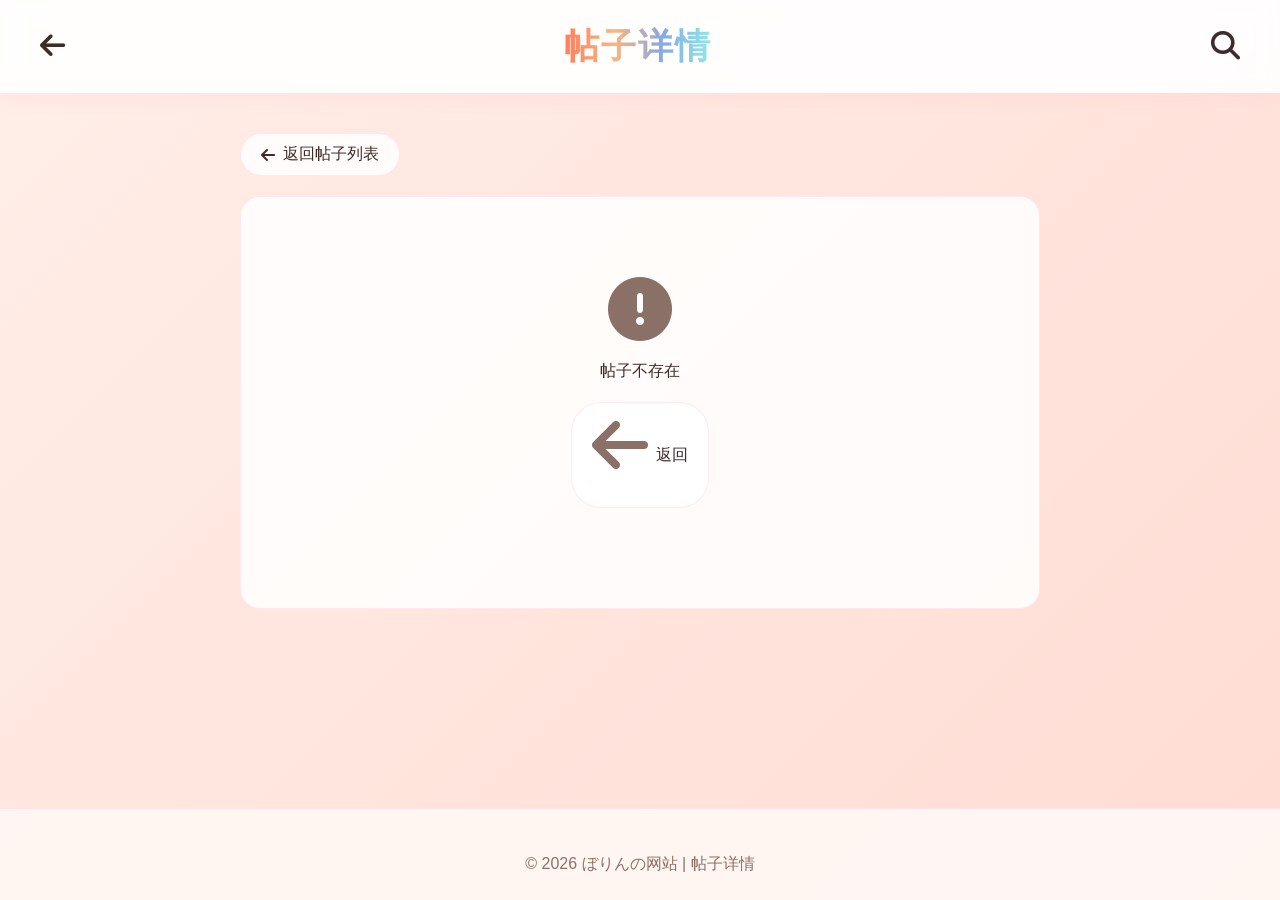
==== p/index.html @ 6db7c01c "feat: 为所有页面添加动画效果 - 创建公共animations.css动画库 - 添加页面加载动画 (pageLoad) - 添加卡片入场动画 (cardEnter, fadeInUp) - 添" ====
<!DOCTYPE html>
<html lang="zh-CN">
<head>
    <script>
    (function() {
        var theme = "dark";
        var c = document.cookie.split("; ");
        for (var i = 0; i < c.length; i++) {
            if (c[i].indexOf("theme=") === 0) {
                theme = decodeURIComponent(c[i].substring(6));
                break;
            }
        }
        if (c.every(function(x) { return x.indexOf("theme=") !== 0; })) {
            var now = new Date();
            var utc = now.getTime() + (now.getTimezoneOffset() * 60000);
            var bj = new Date(utc + 28800000);
            var hour = bj.getHours();
            theme = (hour >= 6 && hour < 18) ? "light" : "dark";
        }
        document.documentElement.setAttribute("data-theme", theme);
    })();
    </script>
    <meta charset="UTF-8">
    <meta name="viewport" content="width=device-width, initial-scale=1.0">
    <title>帖子详情 - ぼりんの网站</title>
    <link rel="stylesheet" href="https://cdnjs.cloudflare.com/ajax/libs/font-awesome/6.4.0/css/all.min.css">
    <link rel="stylesheet" href="../animations.css">
    <script src="../protect.js"></script>
    <style>
        :root { --bg-card: rgba(255, 255, 255, 0.85); --text-primary: #3d2c29; --text-secondary: #8b7068; --accent: #fb7299; --border: rgba(251, 114, 153, 0.15); --shadow: rgba(251, 114, 153, 0.08); --gradient-1: #fff0eb; --gradient-2: #ffe4dc; --gradient-3: #ffd6cc; --gradient-4: #ffeee8; --header-bg: rgba(255, 255, 255, 0.92); --footer-bg: rgba(255, 248, 245, 0.92); --time-bg: rgba(255, 230, 220, 0.7); --input-bg: rgba(230, 230, 240, 0.6); }
        [data-theme="dark"] { --bg-card: rgba(20, 25, 50, 0.6); --text-primary: #f0f0f0; --text-secondary: #a0a0c0; --gradient-1: #1a1a2e; --gradient-2: #16213e; --gradient-3: #0f3460; --gradient-4: #1a1a2e; --header-bg: rgba(10, 10, 20, 0.7); --footer-bg: rgba(10, 10, 20, 0.85); --time-bg: rgba(30, 40, 70, 0.5); --input-bg: rgba(30, 40, 70, 0.5); }
        * { margin: 0; padding: 0; box-sizing: border-box; font-family: 'Segoe UI', Tahoma, Geneva, Verdana, sans-serif; }
        body { min-height: 100vh; background: linear-gradient(-45deg, var(--gradient-1), var(--gradient-2), var(--gradient-3), var(--gradient-4)); background-size: 400% 400%; animation: gradientBG 15s ease infinite; color: var(--text-primary); display: flex; flex-direction: column; }
        @keyframes gradientBG { 0% { background-position: 0% 50%; } 50% { background-position: 100% 50%; } 100% { background-position: 0% 50%; } }
        header { display: flex; justify-content: space-between; align-items: center; padding: 20px 30px; background: var(--header-bg); backdrop-filter: blur(10px); box-shadow: 0 4px 20px var(--shadow); position: sticky; top: 0; z-index: 100; }
        .menu-btn, .search-btn { background: none; border: none; color: var(--text-primary); font-size: 1.8rem; cursor: pointer; padding: 10px; border-radius: 50%; }
        .title { font-size: 2.2rem; font-weight: 700; letter-spacing: 2px; background: linear-gradient(to right, #ff7e5f, #feb47b, #86a8e7, #91eae4); -webkit-background-clip: text; -webkit-text-fill-color: transparent; }
        main { flex: 1; padding: 40px 20px; display: flex; flex-direction: column; align-items: center; }
        .container { max-width: 800px; width: 100%; }
        .back-btn { display: inline-flex; align-items: center; background: var(--bg-card); color: var(--text-primary); padding: 10px 20px; border-radius: 30px; text-decoration: none; border: 1px solid var(--border); margin-bottom: 20px; }
        .back-btn i { margin-right: 8px; }
        .post-card { background: var(--bg-card); border-radius: 20px; padding: 30px; border: 1px solid var(--border); margin-bottom: 20px; }
        .post-header { margin-bottom: 25px; border-bottom: 1px solid var(--border); padding-bottom: 20px; }
        .post-title { font-size: 2rem; margin-bottom: 15px; }
        .post-meta { display: flex; flex-wrap: wrap; gap: 15px; color: var(--text-secondary); font-size: 0.9rem; }
        .post-tags { display: flex; gap: 8px; }
        .post-tag { color: #fb7299; }
        .post-body { line-height: 1.8; font-size: 1.1rem; white-space: pre-wrap; }
        .post-images { display: flex; flex-wrap: wrap; gap: 15px; margin-top: 25px; }
        .post-images img { max-width: 100%; border-radius: 15px; cursor: pointer; }
        .comments-section { background: var(--bg-card); border-radius: 20px; padding: 30px; border: 1px solid var(--border); }
        .comments-title { font-size: 1.5rem; color: #feb47b; margin-bottom: 20px; }
        .comment-form { margin-bottom: 25px; padding-bottom: 25px; border-bottom: 1px solid var(--border); }
        .form-input { width: 100%; padding: 12px 15px; background: var(--input-bg); border: 2px solid var(--border); border-radius: 10px; color: var(--text-primary); font-size: 1rem; margin-bottom: 15px; }
        .form-input:focus { outline: none; border-color: #fb7299; }
        .form-textarea { min-height: 100px; resize: vertical; }
        .submit-btn { padding: 12px 30px; background: linear-gradient(135deg, #fb7299, #ff7e5f); color: white; border: none; border-radius: 10px; font-size: 1rem; cursor: pointer; }
        .comments-list { display: flex; flex-direction: column; gap: 15px; }
        .comment-item { background: var(--input-bg); border-radius: 15px; padding: 20px; }
        .comment-header { display: flex; justify-content: space-between; margin-bottom: 10px; }
        .comment-author { font-weight: 600; color: #86a8e7; }
        .comment-date { font-size: 0.85rem; color: var(--text-secondary); }
        .comment-content { line-height: 1.6; }
        .no-comments { text-align: center; color: var(--text-secondary); padding: 30px; }
        .not-found { text-align: center; padding: 50px; }
        .not-found i { font-size: 4rem; color: var(--text-secondary); margin-bottom: 20px; }
        .loading { text-align: center; padding: 50px; color: var(--text-secondary); }
        .loading i { font-size: 2rem; animation: spin 1s linear infinite; }
        @keyframes spin { to { transform: rotate(360deg); } }
        .toast { position: fixed; bottom: 30px; left: 50%; transform: translateX(-50%) translateY(100px); background: var(--accent); color: white; padding: 15px 30px; border-radius: 10px; z-index: 4000; transition: transform 0.3s; }
        .toast.show { transform: translateX(-50%) translateY(0); }
        footer { display: flex; flex-direction: column; align-items: center; padding: 25px; background: var(--footer-bg); border-top: 1px solid var(--border); }
        .time-label { color: #86a8e7; margin-right: 10px; }
        .time-value { color: #feb47b; }
        .copyright { margin-top: 20px; color: var(--text-secondary); }
        .time-icon { margin-right: 15px; color: #ff7e5f; animation: pulse 2s infinite; }
        @keyframes pulse { 0%, 100% { transform: scale(1); } 50% { transform: scale(1.1); } }
    </style>
</head>
<body class="page-transition">
    <header>
        <button class="menu-btn" onclick="location.href='../post.html'"><i class="fas fa-arrow-left"></i></button>
        <h1 class="title">帖子详情</h1>
        <button class="search-btn" onclick="location.href='../search.html'"><i class="fas fa-search"></i></button>
    </header>
    
    <main>
        <div class="container">
            <a href="../post.html" class="back-btn"><i class="fas fa-arrow-left"></i> 返回帖子列表</a>
            <div class="loading" id="loading"><i class="fas fa-spinner"></i><p>加载中...</p></div>
            <div class="post-card" id="postCard" style="display:none"></div>
            <div class="comments-section" id="commentsSection" style="display:none">
                <h3 class="comments-title"><i class="fas fa-comments"></i> 评论区</h3>
                <div class="comment-form">
                    <input type="text" class="form-input" id="commentAuthor" placeholder="你的昵称" maxlength="20">
                    <textarea class="form-input form-textarea" id="commentContent" placeholder="写下你的评论..."></textarea>
                    <button class="submit-btn" onclick="submitComment()"><i class="fas fa-paper-plane"></i> 发表评论</button>
                </div>
                <div class="comments-list" id="commentsList"></div>
            </div>
        </div>
    </main>
    
    <div class="toast" id="toast"></div>
    
    <footer>
        <div class="copyright">© 2026 ぼりんの网站 | 帖子详情</div>
    </footer>
    
    <script>
        const _c = {b:"69abb4bbd0ea881f40f802db",k:""};
        const API_URL = "https://api.jsonbin.io/v3/b/" + _c.b;
        
        // 从URL获取帖子ID: /p/?id=123 或 /p/index.html?id=123
        const urlParams = new URLSearchParams(window.location.search);
        const postId = parseInt(urlParams.get('id') || '1');
        
        let currentPost = null, allPosts = [];
        
        function getBeijingHour() { const n = new Date(), u = n.getTime() + n.getTimezoneOffset() * 60000; return new Date(u + 28800000).getHours(); }
        function initTheme() { applyTheme(getCookie('theme') || (getBeijingHour() >= 6 && getBeijingHour() < 18 ? 'light' : 'dark')); }
        function applyTheme(t) { document.documentElement.setAttribute('data-theme', t); }
        function getCookie(n) { const c = document.cookie.split('; ').find(r => r.startsWith(n + '=')); return c ? decodeURIComponent(c.split('=')[1]) : null; }
        function showToast(msg) { const t = document.getElementById('toast'); t.textContent = msg; t.classList.add('show'); setTimeout(() => t.classList.remove('show'), 2000); }
        function getTimeAgo(d) { const diff = Date.now() - new Date(d).getTime(), m = Math.floor(diff/60000), h = Math.floor(diff/3600000), dd = Math.floor(diff/86400000); if(dd>30) return Math.floor(dd/30)+'个月前'; if(dd>0) return dd+'天前'; if(h>0) return h+'小时前'; if(m>0) return m+'分钟前'; return '刚刚'; }
        function formatDate(d) { const n = new Date(d); return n.getFullYear()+'-'+String(n.getMonth()+1).padStart(2,'0')+'-'+String(n.getDate()).padStart(2,'0')+' '+String(n.getHours()).padStart(2,'0')+':'+String(n.getMinutes()).padStart(2,'0'); }
        
        initTheme();
        
        async function loadPost() {
            try {
                const res = await fetch(API_URL + '/latest', { headers: { 'Content-Type': 'application/json' } });
                if (res.ok) {
                    const localPosts = JSON.parse(localStorage.getItem('borin_posts') || '[]');
                    const remotePosts = (await res.json()).record.posts || [];
                    // 合并数据，本地优先
                    const localIds = new Set(localPosts.map(p => p.id));
                    const newFromRemote = remotePosts.filter(p => !localIds.has(p.id));
                    allPosts = [...localPosts, ...newFromRemote];
                    allPosts.sort((a, b) => b.id - a.id);
                }
                else { allPosts = JSON.parse(localStorage.getItem('borin_posts') || '[]'); }
            } catch(e) { allPosts = JSON.parse(localStorage.getItem('borin_posts') || '[]'); }
            
            currentPost = allPosts.find(p => p.id === postId);
            document.getElementById('loading').style.display = 'none';
            
            if (!currentPost) {
                document.getElementById('postCard').innerHTML = '<div class="not-found"><i class="fas fa-exclamation-circle"></i><p>帖子不存在</p><a href="../post.html" class="back-btn" style="margin-top:20px"><i class="fas fa-arrow-left"></i> 返回</a></div>';
                document.getElementById('postCard').style.display = 'block';
                return;
            }
            
            document.title = currentPost.title + ' - ぼりんの网站';
            
            let html = '<div class="post-header"><h2 class="post-title">' + currentPost.title + '</h2><div class="post-meta"><div class="post-tags">' + currentPost.tags.map(t => '<span class="post-tag">#' + t + '</span>').join(' ') + '</div><div><i class="fas fa-calendar"></i> ' + formatDate(currentPost.date) + ' (' + getTimeAgo(currentPost.date) + ')</div></div></div><div class="post-body">' + currentPost.content + '</div>';
            if (currentPost.images && currentPost.images.length) { html += '<div class="post-images">' + currentPost.images.map(img => '<img src="' + img + '" onclick="window.open(this.src)">').join('') + '</div>'; }
            
            document.getElementById('postCard').innerHTML = html;
            document.getElementById('postCard').style.display = 'block';
            document.getElementById('commentsSection').style.display = 'block';
            renderComments();
        }
        
        function renderComments() {
            const list = document.getElementById('commentsList'), comments = currentPost.comments || [];
            if (!comments.length) { list.innerHTML = '<div class="no-comments"><i class="fas fa-comment-slash"></i><p>暂无评论</p></div>'; return; }
            list.innerHTML = comments.map(c => '<div class="comment-item"><div class="comment-header"><span class="comment-author">' + c.author + '</span><span class="comment-date">' + formatDate(c.date) + '</span></div><div class="comment-content">' + c.content + '</div></div>').join('');
        }
        
        async function submitComment() {
            const author = document.getElementById('commentAuthor').value.trim(), content = document.getElementById('commentContent').value.trim();
            if (!author) return showToast('请输入昵称');
            if (!content) return showToast('请输入评论内容');
            if (!currentPost.comments) currentPost.comments = [];
            currentPost.comments.push({ author, content, date: new Date().toISOString() });
            const idx = allPosts.findIndex(p => p.id === postId);
            if (idx !== -1) {
                allPosts[idx] = currentPost;
                localStorage.setItem('borin_posts', JSON.stringify(allPosts));
                try { await fetch(API_URL, { method: 'PUT', headers: { 'Content-Type': 'application/json' }, body: JSON.stringify({posts: allPosts}) }); } catch(e) {}
            }
            document.getElementById('commentAuthor').value = '';
            document.getElementById('commentContent').value = '';
            renderComments();
            showToast('评论成功！');
        }
        
        loadPost();
    </script>
</body>
</html>
---- animations.css ----
/* ===== 公共动画样式 ===== */

/* 页面加载动画 */
@keyframes pageLoad {
    from { opacity: 0; transform: translateY(20px); }
    to { opacity: 1; transform: translateY(0); }
}

/* 卡片入场动画 */
@keyframes cardEnter {
    from { opacity: 0; transform: scale(0.9) translateY(30px); }
    to { opacity: 1; transform: scale(1) translateY(0); }
}

/* 淡入上移 */
@keyframes fadeInUp {
    from { opacity: 0; transform: translateY(30px); }
    to { opacity: 1; transform: translateY(0); }
}

/* 淡入 */
@keyframes fadeIn {
    from { opacity: 0; }
    to { opacity: 1; }
}

/* 左滑入 */
@keyframes slideInLeft {
    from { opacity: 0; transform: translateX(-50px); }
    to { opacity: 1; transform: translateX(0); }
}

/* 右滑入 */
@keyframes slideInRight {
    from { opacity: 0; transform: translateX(50px); }
    to { opacity: 1; transform: translateX(0); }
}

/* 缩放弹入 */
@keyframes scaleIn {
    0% { opacity: 0; transform: scale(0.5); }
    70% { transform: scale(1.05); }
    100% { opacity: 1; transform: scale(1); }
}

/* 脉冲发光 */
@keyframes pulseGlow {
    0% { box-shadow: 0 0 5px rgba(251, 114, 153, 0.5); }
    50% { box-shadow: 0 0 20px rgba(251, 114, 153, 0.8); }
    100% { box-shadow: 0 0 5px rgba(251, 114, 153, 0.5); }
}

/* 浮动效果 */
@keyframes float {
    0%, 100% { transform: translateY(0); }
    50% { transform: translateY(-10px); }
}

/* 旋转进入 */
@keyframes rotateIn {
    from { opacity: 0; transform: rotate(-180deg) scale(0.5); }
    to { opacity: 1; transform: rotate(0) scale(1); }
}

/* 弹跳效果 */
@keyframes bounceIn {
    0% { opacity: 0; transform: scale(0.3); }
    50% { opacity: 1; transform: scale(1.05); }
    70% { transform: scale(0.95); }
    100% { transform: scale(1); }
}

/* 闪烁效果 */
@keyframes shimmer {
    0% { background-position: -200% center; }
    100% { background-position: 200% center; }
}

/* 加载旋转 */
@keyframes spin {
    from { transform: rotate(0deg); }
    to { transform: rotate(360deg); }
}

/* 呼吸效果 */
@keyframes breathe {
    0%, 100% { opacity: 0.6; }
    50% { opacity: 1; }
}

/* 波纹扩散 */
@keyframes ripple {
    0% { transform: scale(0); opacity: 1; }
    100% { transform: scale(4); opacity: 0; }
}

/* ===== 应用动画的类 ===== */
.animate-fadeInUp { animation: fadeInUp 0.6s ease forwards; }
.animate-fadeIn { animation: fadeIn 0.6s ease forwards; }
.animate-scaleIn { animation: scaleIn 0.6s ease forwards; }
.animate-bounceIn { animation: bounceIn 0.8s ease forwards; }
.animate-slideInLeft { animation: slideInLeft 0.6s ease forwards; }
.animate-slideInRight { animation: slideInRight 0.6s ease forwards; }

/* 延迟类 */
.delay-100 { animation-delay: 0.1s; opacity: 0; }
.delay-200 { animation-delay: 0.2s; opacity: 0; }
.delay-300 { animation-delay: 0.3s; opacity: 0; }
.delay-400 { animation-delay: 0.4s; opacity: 0; }
.delay-500 { animation-delay: 0.5s; opacity: 0; }

/* 悬浮效果 */
.hover-lift {
    transition: transform 0.3s ease, box-shadow 0.3s ease;
}
.hover-lift:hover {
    transform: translateY(-8px);
    box-shadow: 0 12px 40px rgba(0, 0, 0, 0.15);
}

.hover-scale {
    transition: transform 0.3s ease;
}
.hover-scale:hover {
    transform: scale(1.05);
}

.hover-glow {
    transition: box-shadow 0.3s ease;
}
.hover-glow:hover {
    box-shadow: 0 0 20px rgba(251, 114, 153, 0.6);
}

/* 点击涟漪效果 */
.ripple-effect {
    position: relative;
    overflow: hidden;
}
.ripple-effect::after {
    content: '';
    position: absolute;
    width: 100%;
    height: 100%;
    top: 0;
    left: 0;
    pointer-events: none;
    background-image: radial-gradient(circle, rgba(255,255,255,0.3) 10%, transparent 10%);
    background-repeat: no-repeat;
    background-position: 50%;
    transform: scale(10);
    opacity: 0;
    transition: transform 0.5s, opacity 0.5s;
}
.ripple-effect:active::after {
    transform: scale(0);
    opacity: 1;
    transition: 0s;
}

/* 文字打字效果 */
.typewriter {
    overflow: hidden;
    border-right: 2px solid;
    white-space: nowrap;
    animation: typing 3s steps(40, end), blink-caret 0.75s step-end infinite;
}

@keyframes typing {
    from { width: 0 }
    to { width: 100% }
}

@keyframes blink-caret {
    from, to { border-color: transparent }
    50% { border-color: var(--accent); }
}

/* 骨架屏加载 */
.skeleton {
    background: linear-gradient(90deg, var(--bg-card) 25%, var(--border) 50%, var(--bg-card) 75%);
    background-size: 200% 100%;
    animation: shimmer 1.5s infinite;
    border-radius: 8px;
}

/* 页面过渡 */
.page-transition {
    animation: pageLoad 0.5s ease;
}
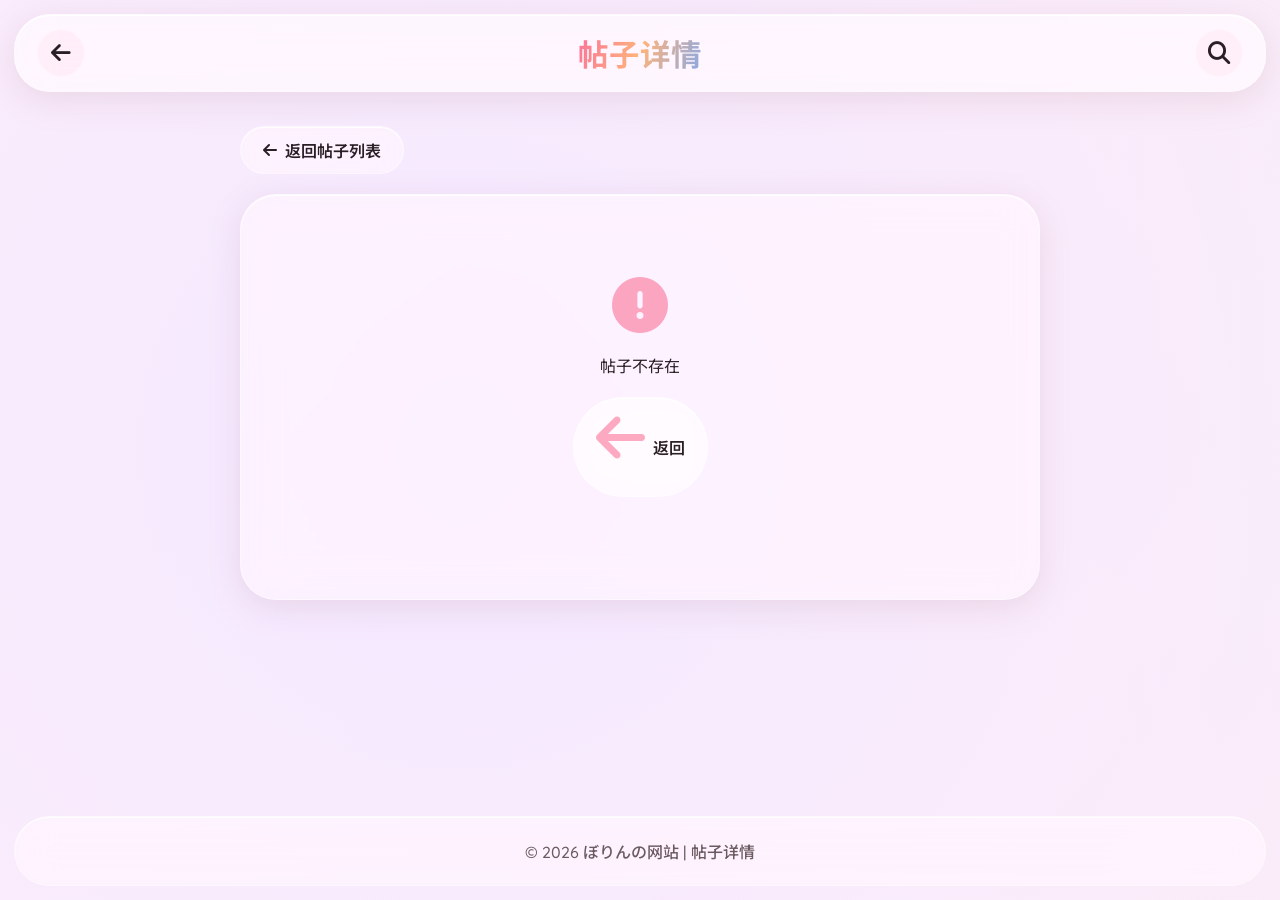
==== commit f0a376aa: "update: p/index.html 帖子详情页" ====
--- a/p/index.html
+++ b/p/index.html
@@ -2,20 +2,20 @@
 <html lang="zh-CN">
 <head>
     <script>
+    // 早期主题 + 动态配色注入：在首次绘制前应用，避免闪烁
     (function() {
-        var theme = "dark";
-        var c = document.cookie.split("; ");
-        for (var i = 0; i < c.length; i++) {
-            if (c[i].indexOf("theme=") === 0) {
-                theme = decodeURIComponent(c[i].substring(6));
-                break;
+        function readCookie(name) {
+            var c = document.cookie.split("; ");
+            for (var i = 0; i < c.length; i++) {
+                if (c[i].indexOf(name + "=") === 0) return decodeURIComponent(c[i].substring(name.length + 1));
             }
-        }
-        if (c.every(function(x) { return x.indexOf("theme=") !== 0; })) {
+            return null;
+        }
+        var theme = readCookie("theme");
+        if (!theme) {
             var now = new Date();
             var utc = now.getTime() + (now.getTimezoneOffset() * 60000);
-            var bj = new Date(utc + 28800000);
-            var hour = bj.getHours();
+            var hour = new Date(utc + 28800000).getHours();
             theme = (hour >= 6 && hour < 18) ? "light" : "dark";
         }
         document.documentElement.setAttribute("data-theme", theme);
@@ -25,57 +25,304 @@
     <meta name="viewport" content="width=device-width, initial-scale=1.0">
     <title>帖子详情 - ぼりんの网站</title>
     <link rel="stylesheet" href="https://cdnjs.cloudflare.com/ajax/libs/font-awesome/6.4.0/css/all.min.css">
+    <link rel="preconnect" href="https://fonts.googleapis.com">
+    <link rel="preconnect" href="https://fonts.gstatic.com" crossorigin>
+    <link href="https://fonts.googleapis.com/css2?family=Quicksand:wght@400;500;600;700&family=Noto+Sans+SC:wght@400;500;700&display=swap" rel="stylesheet">
     <link rel="stylesheet" href="../animations.css">
     <script src="../protect.js"></script>
     <style>
-        :root { --bg-card: rgba(255, 255, 255, 0.85); --text-primary: #3d2c29; --text-secondary: #8b7068; --accent: #fb7299; --border: rgba(251, 114, 153, 0.15); --shadow: rgba(251, 114, 153, 0.08); --gradient-1: #fff0eb; --gradient-2: #ffe4dc; --gradient-3: #ffd6cc; --gradient-4: #ffeee8; --header-bg: rgba(255, 255, 255, 0.92); --footer-bg: rgba(255, 248, 245, 0.92); --time-bg: rgba(255, 230, 220, 0.7); --input-bg: rgba(230, 230, 240, 0.6); }
-        [data-theme="dark"] { --bg-card: rgba(20, 25, 50, 0.6); --text-primary: #f0f0f0; --text-secondary: #a0a0c0; --gradient-1: #1a1a2e; --gradient-2: #16213e; --gradient-3: #0f3460; --gradient-4: #1a1a2e; --header-bg: rgba(10, 10, 20, 0.7); --footer-bg: rgba(10, 10, 20, 0.85); --time-bg: rgba(30, 40, 70, 0.5); --input-bg: rgba(30, 40, 70, 0.5); }
-        * { margin: 0; padding: 0; box-sizing: border-box; font-family: 'Segoe UI', Tahoma, Geneva, Verdana, sans-serif; }
-        body { min-height: 100vh; background: linear-gradient(-45deg, var(--gradient-1), var(--gradient-2), var(--gradient-3), var(--gradient-4)); background-size: 400% 400%; animation: gradientBG 15s ease infinite; color: var(--text-primary); display: flex; flex-direction: column; }
-        @keyframes gradientBG { 0% { background-position: 0% 50%; } 50% { background-position: 100% 50%; } 100% { background-position: 0% 50%; } }
-        header { display: flex; justify-content: space-between; align-items: center; padding: 20px 30px; background: var(--header-bg); backdrop-filter: blur(10px); box-shadow: 0 4px 20px var(--shadow); position: sticky; top: 0; z-index: 100; }
-        .menu-btn, .search-btn { background: none; border: none; color: var(--text-primary); font-size: 1.8rem; cursor: pointer; padding: 10px; border-radius: 50%; }
-        .title { font-size: 2.2rem; font-weight: 700; letter-spacing: 2px; background: linear-gradient(to right, #ff7e5f, #feb47b, #86a8e7, #91eae4); -webkit-background-clip: text; -webkit-text-fill-color: transparent; }
-        main { flex: 1; padding: 40px 20px; display: flex; flex-direction: column; align-items: center; }
+        /* ============================================================
+           MD3 + Liquid Glass 融合设计系统
+        ============================================================ */
+        :root {
+            --seed: #fb7299;
+            --bg-grad-1: #fff0f4;
+            --bg-grad-2: #ffe9ef;
+            --bg-grad-3: #f3e9ff;
+            --bg-grad-4: #e9f3ff;
+
+            --md-primary: #fb7299;
+            --md-primary-hover: #e55a80;
+            --md-on-primary: #ffffff;
+            --md-secondary: #86a8e7;
+            --md-tertiary: #feb47b;
+
+            --text-primary: #2a1f24;
+            --text-secondary: #6b5a60;
+
+            --glass-fill: rgba(255, 255, 255, 0.45);
+            --glass-fill-strong: rgba(255, 255, 255, 0.6);
+            --glass-stroke: rgba(255, 255, 255, 0.7);
+            --glass-stroke-soft: rgba(255, 255, 255, 0.35);
+            --glass-shadow: rgba(180, 120, 140, 0.18);
+            --glass-highlight: rgba(255, 255, 255, 0.9);
+            --glass-tint: rgba(251, 114, 153, 0.06);
+            --blur: 18px;
+
+            --shape-xs: 10px;
+            --shape-sm: 16px;
+            --shape-md: 22px;
+            --shape-lg: 28px;
+            --shape-xl: 36px;
+            --shape-full: 999px;
+
+            --spring: cubic-bezier(0.34, 1.56, 0.64, 1);
+            --spring-soft: cubic-bezier(0.2, 0.9, 0.3, 1.2);
+            --ease-standard: cubic-bezier(0.2, 0, 0, 1);
+        }
+        [data-theme="dark"] {
+            --bg-grad-1: #14121f;
+            --bg-grad-2: #181430;
+            --bg-grad-3: #0f1b3a;
+            --bg-grad-4: #1a1430;
+
+            --md-primary: #fb7299;
+            --md-primary-hover: #ff8fad;
+            --md-on-primary: #2a0e18;
+            --md-secondary: #9db8ff;
+            --md-tertiary: #ffc99b;
+
+            --text-primary: #f2eef0;
+            --text-secondary: #b7adc4;
+
+            --glass-fill: rgba(40, 44, 70, 0.4);
+            --glass-fill-strong: rgba(50, 54, 84, 0.55);
+            --glass-stroke: rgba(160, 175, 230, 0.4);
+            --glass-stroke-soft: rgba(160, 175, 230, 0.15);
+            --glass-shadow: rgba(0, 0, 0, 0.45);
+            --glass-highlight: rgba(200, 215, 255, 0.5);
+            --glass-tint: rgba(120, 140, 220, 0.08);
+            --blur: 22px;
+        }
+
+        * { margin: 0; padding: 0; box-sizing: border-box; font-family: 'Quicksand', 'Noto Sans SC', 'Segoe UI', Tahoma, sans-serif; }
+
+        body {
+            min-height: 100vh;
+            position: relative;
+            background: var(--bg-grad-1);
+            color: var(--text-primary);
+            display: flex;
+            flex-direction: column;
+            transition: color 0.4s var(--ease-standard);
+        }
+        body::before {
+            content: "";
+            position: fixed;
+            inset: -20%;
+            z-index: -2;
+            background:
+                radial-gradient(circle at 20% 25%, var(--bg-grad-3), transparent 45%),
+                radial-gradient(circle at 80% 20%, var(--bg-grad-4), transparent 45%),
+                radial-gradient(circle at 70% 80%, var(--bg-grad-2), transparent 50%),
+                radial-gradient(circle at 25% 75%, var(--bg-grad-1), transparent 50%),
+                linear-gradient(135deg, var(--bg-grad-1), var(--bg-grad-2));
+            background-size: 200% 200%;
+            animation: auroraFlow 22s ease-in-out infinite;
+            filter: saturate(1.1);
+            transition: background 0.6s ease;
+        }
+        @keyframes auroraFlow { 0% { background-position: 0% 0%; } 50% { background-position: 100% 100%; } 100% { background-position: 0% 0%; } }
+
+        /* ================= 顶部栏 ================= */
+        header {
+            display: flex;
+            justify-content: space-between;
+            align-items: center;
+            padding: 14px 22px;
+            margin: 14px;
+            border-radius: var(--shape-xl);
+            background: var(--glass-fill-strong);
+            backdrop-filter: blur(var(--blur)) saturate(180%);
+            -webkit-backdrop-filter: blur(var(--blur)) saturate(180%);
+            border: 1px solid var(--glass-stroke-soft);
+            box-shadow: 0 8px 32px var(--glass-shadow), inset 0 1px 0 var(--glass-highlight);
+            position: sticky;
+            top: 14px;
+            z-index: 100;
+        }
+        .menu-btn, .search-btn {
+            background: var(--glass-tint);
+            border: 1px solid var(--glass-stroke-soft);
+            color: var(--text-primary);
+            font-size: 1.4rem;
+            cursor: pointer;
+            width: 48px;
+            height: 48px;
+            display: grid;
+            place-items: center;
+            border-radius: var(--shape-full);
+            transition: transform 0.45s var(--spring), background 0.3s ease, border-radius 0.4s var(--spring);
+            position: relative;
+            overflow: hidden;
+        }
+        .menu-btn:hover, .search-btn:hover { background: var(--md-primary); color: var(--md-on-primary); transform: scale(1.08); border-radius: var(--shape-md); }
+        .menu-btn:active, .search-btn:active { transform: scale(0.92); }
+        .title {
+            font-size: 1.9rem;
+            font-weight: 700;
+            letter-spacing: 1px;
+            background: linear-gradient(110deg, var(--md-primary), var(--md-tertiary), var(--md-secondary));
+            -webkit-background-clip: text;
+            background-clip: text;
+            -webkit-text-fill-color: transparent;
+        }
+
+        main { flex: 1; padding: 20px 20px 30px; display: flex; flex-direction: column; align-items: center; }
         .container { max-width: 800px; width: 100%; }
-        .back-btn { display: inline-flex; align-items: center; background: var(--bg-card); color: var(--text-primary); padding: 10px 20px; border-radius: 30px; text-decoration: none; border: 1px solid var(--border); margin-bottom: 20px; }
+
+        .back-btn {
+            display: inline-flex;
+            align-items: center;
+            background: var(--glass-fill);
+            backdrop-filter: blur(var(--blur)) saturate(180%);
+            -webkit-backdrop-filter: blur(var(--blur)) saturate(180%);
+            color: var(--text-primary);
+            font-weight: 600;
+            padding: 11px 22px;
+            border-radius: var(--shape-full);
+            text-decoration: none;
+            border: 1px solid var(--glass-stroke-soft);
+            box-shadow: inset 0 1px 0 var(--glass-highlight);
+            margin-bottom: 20px;
+            transition: transform 0.45s var(--spring), background 0.3s ease, border-radius 0.4s var(--spring);
+        }
+        .back-btn:hover { background: var(--glass-tint); transform: translateX(-6px); border-radius: var(--shape-md); border-color: var(--md-primary); }
         .back-btn i { margin-right: 8px; }
-        .post-card { background: var(--bg-card); border-radius: 20px; padding: 30px; border: 1px solid var(--border); margin-bottom: 20px; }
-        .post-header { margin-bottom: 25px; border-bottom: 1px solid var(--border); padding-bottom: 20px; }
-        .post-title { font-size: 2rem; margin-bottom: 15px; }
-        .post-meta { display: flex; flex-wrap: wrap; gap: 15px; color: var(--text-secondary); font-size: 0.9rem; }
-        .post-tags { display: flex; gap: 8px; }
-        .post-tag { color: #fb7299; }
-        .post-body { line-height: 1.8; font-size: 1.1rem; white-space: pre-wrap; }
+
+        .post-card, .comments-section {
+            background: var(--glass-fill);
+            backdrop-filter: blur(var(--blur)) saturate(180%);
+            -webkit-backdrop-filter: blur(var(--blur)) saturate(180%);
+            border: 1px solid var(--glass-stroke-soft);
+            box-shadow: 0 8px 32px var(--glass-shadow), inset 0 1px 0 var(--glass-highlight);
+            border-radius: var(--shape-xl);
+            padding: 32px;
+            margin-bottom: 20px;
+            animation: cardReveal 0.55s var(--spring-soft) both;
+        }
+        @keyframes cardReveal { from { opacity: 0; transform: translateY(26px); } to { opacity: 1; transform: translateY(0); } }
+        .comments-section { animation-delay: 0.08s; }
+
+        .post-header { margin-bottom: 25px; border-bottom: 1px solid var(--glass-stroke-soft); padding-bottom: 20px; }
+        .post-title { font-size: 1.9rem; font-weight: 700; margin-bottom: 15px; }
+        .post-meta { display: flex; flex-wrap: wrap; gap: 15px; align-items: center; color: var(--text-secondary); font-size: 0.9rem; }
+        .post-tags { display: flex; gap: 8px; flex-wrap: wrap; }
+        .post-tag { color: var(--md-primary); font-weight: 600; }
+        .post-body { line-height: 1.8; font-size: 1.08rem; white-space: pre-wrap; word-break: break-word; }
         .post-images { display: flex; flex-wrap: wrap; gap: 15px; margin-top: 25px; }
-        .post-images img { max-width: 100%; border-radius: 15px; cursor: pointer; }
-        .comments-section { background: var(--bg-card); border-radius: 20px; padding: 30px; border: 1px solid var(--border); }
-        .comments-title { font-size: 1.5rem; color: #feb47b; margin-bottom: 20px; }
-        .comment-form { margin-bottom: 25px; padding-bottom: 25px; border-bottom: 1px solid var(--border); }
-        .form-input { width: 100%; padding: 12px 15px; background: var(--input-bg); border: 2px solid var(--border); border-radius: 10px; color: var(--text-primary); font-size: 1rem; margin-bottom: 15px; }
-        .form-input:focus { outline: none; border-color: #fb7299; }
+        .post-images img { max-width: 100%; border-radius: var(--shape-md); cursor: pointer; border: 1px solid var(--glass-stroke-soft); transition: transform 0.4s var(--spring); }
+        .post-images img:hover { transform: scale(1.02); }
+
+        .comments-title {
+            font-size: 1.4rem;
+            font-weight: 700;
+            color: var(--md-tertiary);
+            margin-bottom: 20px;
+            display: flex;
+            align-items: center;
+            gap: 10px;
+        }
+        .comment-form { margin-bottom: 25px; padding-bottom: 25px; border-bottom: 1px solid var(--glass-stroke-soft); }
+        .form-input {
+            width: 100%;
+            padding: 13px 16px;
+            background: var(--glass-tint);
+            border: 2px solid var(--glass-stroke-soft);
+            border-radius: var(--shape-md);
+            color: var(--text-primary);
+            font-size: 1rem;
+            font-family: inherit;
+            margin-bottom: 15px;
+            transition: border-color 0.3s ease, border-radius 0.4s var(--spring);
+        }
+        .form-input:focus { outline: none; border-color: var(--md-primary); border-radius: var(--shape-lg); }
         .form-textarea { min-height: 100px; resize: vertical; }
-        .submit-btn { padding: 12px 30px; background: linear-gradient(135deg, #fb7299, #ff7e5f); color: white; border: none; border-radius: 10px; font-size: 1rem; cursor: pointer; }
-        .comments-list { display: flex; flex-direction: column; gap: 15px; }
-        .comment-item { background: var(--input-bg); border-radius: 15px; padding: 20px; }
-        .comment-header { display: flex; justify-content: space-between; margin-bottom: 10px; }
-        .comment-author { font-weight: 600; color: #86a8e7; }
-        .comment-date { font-size: 0.85rem; color: var(--text-secondary); }
-        .comment-content { line-height: 1.6; }
+
+        .submit-btn {
+            padding: 12px 30px;
+            background: var(--md-primary);
+            color: var(--md-on-primary);
+            border: none;
+            border-radius: var(--shape-full);
+            font-size: 1rem;
+            font-weight: 700;
+            font-family: inherit;
+            cursor: pointer;
+            transition: transform 0.45s var(--spring), background 0.3s ease, border-radius 0.4s var(--spring);
+        }
+        .submit-btn:hover { background: var(--md-primary-hover); transform: translateY(-3px); border-radius: var(--shape-md); }
+        .submit-btn:active { transform: translateY(-1px) scale(0.98); }
+        .submit-btn i { margin-right: 6px; }
+
+        .comments-list { display: flex; flex-direction: column; gap: 14px; }
+        .comment-item {
+            background: var(--glass-tint);
+            border: 1px solid var(--glass-stroke-soft);
+            border-radius: var(--shape-md);
+            padding: 18px 20px;
+            transition: border-radius 0.4s var(--spring), border-color 0.3s ease;
+        }
+        .comment-item:hover { border-color: var(--md-primary); border-radius: var(--shape-lg) var(--shape-sm) var(--shape-lg) var(--shape-sm); }
+        .comment-header { display: flex; justify-content: space-between; margin-bottom: 10px; gap: 10px; flex-wrap: wrap; }
+        .comment-author { font-weight: 700; color: var(--md-secondary); }
+        .comment-date { font-size: 0.82rem; color: var(--text-secondary); }
+        .comment-content { line-height: 1.6; word-break: break-word; }
         .no-comments { text-align: center; color: var(--text-secondary); padding: 30px; }
-        .not-found { text-align: center; padding: 50px; }
-        .not-found i { font-size: 4rem; color: var(--text-secondary); margin-bottom: 20px; }
+        .no-comments i { font-size: 2rem; margin-bottom: 10px; display: block; opacity: 0.5; }
+
+        .not-found { text-align: center; padding: 50px 20px; }
+        .not-found i { font-size: 3.5rem; color: var(--md-primary); margin-bottom: 20px; opacity: 0.6; }
         .loading { text-align: center; padding: 50px; color: var(--text-secondary); }
-        .loading i { font-size: 2rem; animation: spin 1s linear infinite; }
+        .loading i { font-size: 2rem; color: var(--md-primary); animation: spin 1s linear infinite; }
         @keyframes spin { to { transform: rotate(360deg); } }
-        .toast { position: fixed; bottom: 30px; left: 50%; transform: translateX(-50%) translateY(100px); background: var(--accent); color: white; padding: 15px 30px; border-radius: 10px; z-index: 4000; transition: transform 0.3s; }
+
+        .toast {
+            position: fixed;
+            bottom: 30px;
+            left: 50%;
+            transform: translateX(-50%) translateY(100px);
+            background: var(--glass-fill-strong);
+            backdrop-filter: blur(var(--blur)) saturate(180%);
+            -webkit-backdrop-filter: blur(var(--blur)) saturate(180%);
+            color: var(--text-primary);
+            font-weight: 600;
+            padding: 15px 30px;
+            border-radius: var(--shape-full);
+            border: 1px solid var(--glass-stroke-soft);
+            box-shadow: 0 12px 40px var(--glass-shadow), inset 0 1px 0 var(--glass-highlight);
+            z-index: 4000;
+            transition: transform 0.5s var(--spring-soft);
+        }
         .toast.show { transform: translateX(-50%) translateY(0); }
-        footer { display: flex; flex-direction: column; align-items: center; padding: 25px; background: var(--footer-bg); border-top: 1px solid var(--border); }
-        .time-label { color: #86a8e7; margin-right: 10px; }
-        .time-value { color: #feb47b; }
-        .copyright { margin-top: 20px; color: var(--text-secondary); }
-        .time-icon { margin-right: 15px; color: #ff7e5f; animation: pulse 2s infinite; }
-        @keyframes pulse { 0%, 100% { transform: scale(1); } 50% { transform: scale(1.1); } }
+
+        footer {
+            display: flex;
+            flex-direction: column;
+            align-items: center;
+            padding: 22px;
+            margin: 14px;
+            border-radius: var(--shape-xl);
+            background: var(--glass-fill);
+            backdrop-filter: blur(var(--blur)) saturate(180%);
+            -webkit-backdrop-filter: blur(var(--blur)) saturate(180%);
+            border: 1px solid var(--glass-stroke-soft);
+            box-shadow: inset 0 1px 0 var(--glass-highlight);
+        }
+        .copyright { color: var(--text-secondary); font-weight: 500; }
+
+        .ripple { position: absolute; border-radius: 50%; background: rgba(255, 255, 255, 0.5); transform: scale(0); animation: rippleEffect 0.6s var(--ease-standard); pointer-events: none; }
+        @keyframes rippleEffect { to { transform: scale(4); opacity: 0; } }
+
+        @media (max-width: 600px) {
+            .title { font-size: 1.5rem; }
+            .post-card, .comments-section { padding: 22px; }
+            .post-title { font-size: 1.6rem; }
+        }
+        @media (prefers-reduced-motion: reduce) {
+            *, *::before, *::after { animation-duration: 0.01ms !important; transition-duration: 0.01ms !important; }
+            body::before { animation: none; }
+        }
     </style>
 </head>
 <body class="page-transition">
@@ -84,7 +331,7 @@
         <h1 class="title">帖子详情</h1>
         <button class="search-btn" onclick="location.href='../search.html'"><i class="fas fa-search"></i></button>
     </header>
-    
+
     <main>
         <div class="container">
             <a href="../post.html" class="back-btn"><i class="fas fa-arrow-left"></i> 返回帖子列表</a>
@@ -94,83 +341,144 @@
                 <h3 class="comments-title"><i class="fas fa-comments"></i> 评论区</h3>
                 <div class="comment-form">
                     <input type="text" class="form-input" id="commentAuthor" placeholder="你的昵称" maxlength="20">
-                    <textarea class="form-input form-textarea" id="commentContent" placeholder="写下你的评论..."></textarea>
+                    <textarea class="form-input form-textarea" id="commentContent" placeholder="写下你的评论..." maxlength="1000"></textarea>
                     <button class="submit-btn" onclick="submitComment()"><i class="fas fa-paper-plane"></i> 发表评论</button>
                 </div>
                 <div class="comments-list" id="commentsList"></div>
             </div>
         </div>
     </main>
-    
+
     <div class="toast" id="toast"></div>
-    
+
     <footer>
         <div class="copyright">© 2026 ぼりんの网站 | 帖子详情</div>
     </footer>
-    
+
     <script>
-        const _c = {b:"69abb4bbd0ea881f40f802db",k:""};
-        const API_URL = "https://api.jsonbin.io/v3/b/" + _c.b;
-        
-        // 从URL获取帖子ID: /p/?id=123 或 /p/index.html?id=123
+        const API_POSTS = '/api/posts';
+
         const urlParams = new URLSearchParams(window.location.search);
         const postId = parseInt(urlParams.get('id') || '1');
-        
+
         let currentPost = null, allPosts = [];
-        
+
+        // ===== HTML 转义：评论与正文均来自用户，必须转义防止注入 =====
+        function esc(str) {
+            return String(str == null ? '' : str)
+                .replace(/&/g, '&amp;').replace(/</g, '&lt;').replace(/>/g, '&gt;')
+                .replace(/"/g, '&quot;').replace(/'/g, '&#39;');
+        }
+
         function getBeijingHour() { const n = new Date(), u = n.getTime() + n.getTimezoneOffset() * 60000; return new Date(u + 28800000).getHours(); }
+        function applyTheme(t) { document.documentElement.setAttribute('data-theme', t); }
         function initTheme() { applyTheme(getCookie('theme') || (getBeijingHour() >= 6 && getBeijingHour() < 18 ? 'light' : 'dark')); }
-        function applyTheme(t) { document.documentElement.setAttribute('data-theme', t); }
         function getCookie(n) { const c = document.cookie.split('; ').find(r => r.startsWith(n + '=')); return c ? decodeURIComponent(c.split('=')[1]) : null; }
         function showToast(msg) { const t = document.getElementById('toast'); t.textContent = msg; t.classList.add('show'); setTimeout(() => t.classList.remove('show'), 2000); }
         function getTimeAgo(d) { const diff = Date.now() - new Date(d).getTime(), m = Math.floor(diff/60000), h = Math.floor(diff/3600000), dd = Math.floor(diff/86400000); if(dd>30) return Math.floor(dd/30)+'个月前'; if(dd>0) return dd+'天前'; if(h>0) return h+'小时前'; if(m>0) return m+'分钟前'; return '刚刚'; }
         function formatDate(d) { const n = new Date(d); return n.getFullYear()+'-'+String(n.getMonth()+1).padStart(2,'0')+'-'+String(n.getDate()).padStart(2,'0')+' '+String(n.getHours()).padStart(2,'0')+':'+String(n.getMinutes()).padStart(2,'0'); }
-        
+
+        // ===== MD3 动态配色（继承首页种子色） =====
+        function hexToHsl(hex) {
+            let r = parseInt(hex.slice(1, 3), 16) / 255, g = parseInt(hex.slice(3, 5), 16) / 255, b = parseInt(hex.slice(5, 7), 16) / 255;
+            const max = Math.max(r, g, b), min = Math.min(r, g, b);
+            let h, s, l = (max + min) / 2;
+            if (max === min) { h = s = 0; }
+            else {
+                const d = max - min;
+                s = l > 0.5 ? d / (2 - max - min) : d / (max + min);
+                switch (max) {
+                    case r: h = (g - b) / d + (g < b ? 6 : 0); break;
+                    case g: h = (b - r) / d + 2; break;
+                    default: h = (r - g) / d + 4;
+                }
+                h /= 6;
+            }
+            return [h * 360, s * 100, l * 100];
+        }
+        function hsl(h, s, l) { return `hsl(${h.toFixed(0)}, ${s.toFixed(0)}%, ${l.toFixed(0)}%)`; }
+        function applySeed(seed) {
+            const [h, s] = hexToHsl(seed);
+            const root = document.documentElement.style;
+            const dark = document.documentElement.getAttribute('data-theme') === 'dark';
+            root.setProperty('--seed', seed);
+            root.setProperty('--md-primary', seed);
+            root.setProperty('--md-secondary', hsl((h + 210) % 360, Math.min(s, 70), dark ? 78 : 68));
+            root.setProperty('--md-tertiary', hsl((h + 60) % 360, Math.min(s, 80), dark ? 75 : 70));
+            const aL = dark ? 16 : 95, bL = dark ? 14 : 93;
+            root.setProperty('--bg-grad-1', hsl(h, Math.min(s, 60), aL));
+            root.setProperty('--bg-grad-2', hsl((h + 30) % 360, Math.min(s, 55), bL - 1));
+            root.setProperty('--bg-grad-3', hsl((h + 200) % 360, Math.min(s, 55), aL - 2));
+            root.setProperty('--bg-grad-4', hsl((h + 60) % 360, Math.min(s, 55), bL));
+            root.setProperty('--glass-tint', `hsla(${h.toFixed(0)}, ${Math.min(s,80).toFixed(0)}%, ${dark ? 60 : 55}%, ${dark ? 0.1 : 0.07})`);
+        }
+
         initTheme();
-        
+        const savedSeed = getCookie('seed');
+        if (savedSeed) applySeed(savedSeed);
+
         async function loadPost() {
             try {
-                const res = await fetch(API_URL + '/latest', { headers: { 'Content-Type': 'application/json' } });
+                const res = await fetch(API_POSTS);
                 if (res.ok) {
                     const localPosts = JSON.parse(localStorage.getItem('borin_posts') || '[]');
-                    const remotePosts = (await res.json()).record.posts || [];
-                    // 合并数据，本地优先
+                    const remotePosts = (await res.json()).posts || [];
                     const localIds = new Set(localPosts.map(p => p.id));
                     const newFromRemote = remotePosts.filter(p => !localIds.has(p.id));
                     allPosts = [...localPosts, ...newFromRemote];
                     allPosts.sort((a, b) => b.id - a.id);
+                } else {
+                    allPosts = JSON.parse(localStorage.getItem('borin_posts') || '[]');
                 }
-                else { allPosts = JSON.parse(localStorage.getItem('borin_posts') || '[]'); }
-            } catch(e) { allPosts = JSON.parse(localStorage.getItem('borin_posts') || '[]'); }
-            
+            } catch(e) {
+                allPosts = JSON.parse(localStorage.getItem('borin_posts') || '[]');
+            }
+
             currentPost = allPosts.find(p => p.id === postId);
             document.getElementById('loading').style.display = 'none';
-            
+
             if (!currentPost) {
                 document.getElementById('postCard').innerHTML = '<div class="not-found"><i class="fas fa-exclamation-circle"></i><p>帖子不存在</p><a href="../post.html" class="back-btn" style="margin-top:20px"><i class="fas fa-arrow-left"></i> 返回</a></div>';
                 document.getElementById('postCard').style.display = 'block';
                 return;
             }
-            
-            document.title = currentPost.title + ' - ぼりんの网站';
-            
-            let html = '<div class="post-header"><h2 class="post-title">' + currentPost.title + '</h2><div class="post-meta"><div class="post-tags">' + currentPost.tags.map(t => '<span class="post-tag">#' + t + '</span>').join(' ') + '</div><div><i class="fas fa-calendar"></i> ' + formatDate(currentPost.date) + ' (' + getTimeAgo(currentPost.date) + ')</div></div></div><div class="post-body">' + currentPost.content + '</div>';
-            if (currentPost.images && currentPost.images.length) { html += '<div class="post-images">' + currentPost.images.map(img => '<img src="' + img + '" onclick="window.open(this.src)">').join('') + '</div>'; }
-            
+
+            document.title = (currentPost.title || '帖子') + ' - ぼりんの网站';
+
+            const tags = (currentPost.tags || []).map(t => '<span class="post-tag">#' + esc(t) + '</span>').join(' ');
+            let html = '<div class="post-header"><h2 class="post-title">' + esc(currentPost.title) + '</h2><div class="post-meta"><div class="post-tags">' + tags + '</div><div><i class="fas fa-calendar"></i> ' + esc(formatDate(currentPost.date)) + ' (' + esc(getTimeAgo(currentPost.date)) + ')</div></div></div><div class="post-body">' + esc(currentPost.content) + '</div>';
+
+            if (currentPost.images && currentPost.images.length) {
+                // 仅接受 data: 或 http(s): 图片，避免 javascript: 之类的协议注入
+                const safeImgs = currentPost.images.filter(src => /^(data:image\/|https?:\/\/)/i.test(src || ''));
+                if (safeImgs.length) {
+                    html += '<div class="post-images">' + safeImgs.map(img => '<img src="' + esc(img) + '" alt="帖子图片">').join('') + '</div>';
+                }
+            }
+
             document.getElementById('postCard').innerHTML = html;
             document.getElementById('postCard').style.display = 'block';
             document.getElementById('commentsSection').style.display = 'block';
+
+            // 图片点击放大（事件绑定，避免内联 onclick 注入 this.src）
+            document.querySelectorAll('.post-images img').forEach(img => {
+                img.addEventListener('click', () => window.open(img.src, '_blank', 'noopener'));
+            });
+
             renderComments();
         }
-        
+
         function renderComments() {
             const list = document.getElementById('commentsList'), comments = currentPost.comments || [];
             if (!comments.length) { list.innerHTML = '<div class="no-comments"><i class="fas fa-comment-slash"></i><p>暂无评论</p></div>'; return; }
-            list.innerHTML = comments.map(c => '<div class="comment-item"><div class="comment-header"><span class="comment-author">' + c.author + '</span><span class="comment-date">' + formatDate(c.date) + '</span></div><div class="comment-content">' + c.content + '</div></div>').join('');
-        }
-        
+            list.innerHTML = comments.map(c =>
+                '<div class="comment-item"><div class="comment-header"><span class="comment-author">' + esc(c.author) + '</span><span class="comment-date">' + esc(formatDate(c.date)) + '</span></div><div class="comment-content">' + esc(c.content) + '</div></div>'
+            ).join('');
+        }
+
         async function submitComment() {
-            const author = document.getElementById('commentAuthor').value.trim(), content = document.getElementById('commentContent').value.trim();
+            const author = document.getElementById('commentAuthor').value.trim();
+            const content = document.getElementById('commentContent').value.trim();
             if (!author) return showToast('请输入昵称');
             if (!content) return showToast('请输入评论内容');
             if (!currentPost.comments) currentPost.comments = [];
@@ -179,15 +487,15 @@
             if (idx !== -1) {
                 allPosts[idx] = currentPost;
                 localStorage.setItem('borin_posts', JSON.stringify(allPosts));
-                try { await fetch(API_URL, { method: 'PUT', headers: { 'Content-Type': 'application/json' }, body: JSON.stringify({posts: allPosts}) }); } catch(e) {}
+                // 注意：云端写入需要管理员令牌，访客评论目前仅保存在本地浏览器
             }
             document.getElementById('commentAuthor').value = '';
             document.getElementById('commentContent').value = '';
             renderComments();
             showToast('评论成功！');
         }
-        
+
         loadPost();
     </script>
 </body>
-</html>
+</html>
--- a/animations.css
+++ b/animations.css
@@ -1,190 +1,378 @@
-/* ===== 公共动画样式 ===== */
-
-/* 页面加载动画 */
-@keyframes pageLoad {
-    from { opacity: 0; transform: translateY(20px); }
-    to { opacity: 1; transform: translateY(0); }
-}
-
-/* 卡片入场动画 */
-@keyframes cardEnter {
-    from { opacity: 0; transform: scale(0.9) translateY(30px); }
-    to { opacity: 1; transform: scale(1) translateY(0); }
-}
-
-/* 淡入上移 */
-@keyframes fadeInUp {
-    from { opacity: 0; transform: translateY(30px); }
-    to { opacity: 1; transform: translateY(0); }
-}
-
-/* 淡入 */
-@keyframes fadeIn {
-    from { opacity: 0; }
-    to { opacity: 1; }
-}
-
-/* 左滑入 */
-@keyframes slideInLeft {
-    from { opacity: 0; transform: translateX(-50px); }
-    to { opacity: 1; transform: translateX(0); }
-}
-
-/* 右滑入 */
-@keyframes slideInRight {
-    from { opacity: 0; transform: translateX(50px); }
-    to { opacity: 1; transform: translateX(0); }
-}
-
-/* 缩放弹入 */
-@keyframes scaleIn {
-    0% { opacity: 0; transform: scale(0.5); }
-    70% { transform: scale(1.05); }
-    100% { opacity: 1; transform: scale(1); }
-}
-
-/* 脉冲发光 */
-@keyframes pulseGlow {
-    0% { box-shadow: 0 0 5px rgba(251, 114, 153, 0.5); }
-    50% { box-shadow: 0 0 20px rgba(251, 114, 153, 0.8); }
-    100% { box-shadow: 0 0 5px rgba(251, 114, 153, 0.5); }
-}
-
-/* 浮动效果 */
+/* ===== Material Design 动画系统 ===== */
+
+/* Material Design 时间曲线 */
+:root {
+    --md-ease-standard: cubic-bezier(0.4, 0.0, 0.2, 1);
+    --md-ease-decelerate: cubic-bezier(0.0, 0.0, 0.2, 1);
+    --md-ease-accelerate: cubic-bezier(0.4, 0.0, 1, 1);
+    --md-ease-sharp: cubic-bezier(0.4, 0.0, 0.6, 1);
+    --md-duration-short: 150ms;
+    --md-duration-medium: 300ms;
+    --md-duration-long: 500ms;
+}
+
+/* ===== 页面进入动画 ===== */
+@keyframes pageEnter {
+    from {
+        opacity: 0;
+        transform: translateY(8px);
+    }
+    to {
+        opacity: 1;
+        transform: translateY(0);
+    }
+}
+
+/* ===== 内容淡入 ===== */
+@keyframes contentFadeIn {
+    from {
+        opacity: 0;
+        transform: translateY(12px) scale(0.98);
+    }
+    to {
+        opacity: 1;
+        transform: translateY(0) scale(1);
+    }
+}
+
+/* ===== 卡片进入 ===== */
+@keyframes cardReveal {
+    from {
+        opacity: 0;
+        transform: translateY(16px) scale(0.96);
+    }
+    to {
+        opacity: 1;
+        transform: translateY(0) scale(1);
+    }
+}
+
+/* ===== 列表项进入 ===== */
+@keyframes listItemEnter {
+    from {
+        opacity: 0;
+        transform: translateX(-8px);
+    }
+    to {
+        opacity: 1;
+        transform: translateX(0);
+    }
+}
+
+/* ===== 弹性进入 ===== */
+@keyframes elasticIn {
+    0% {
+        opacity: 0;
+        transform: scale(0.8);
+    }
+    70% {
+        transform: scale(1.02);
+    }
+    100% {
+        opacity: 1;
+        transform: scale(1);
+    }
+}
+
+/* ===== 浮动效果 ===== */
 @keyframes float {
-    0%, 100% { transform: translateY(0); }
-    50% { transform: translateY(-10px); }
-}
-
-/* 旋转进入 */
-@keyframes rotateIn {
-    from { opacity: 0; transform: rotate(-180deg) scale(0.5); }
-    to { opacity: 1; transform: rotate(0) scale(1); }
-}
-
-/* 弹跳效果 */
-@keyframes bounceIn {
-    0% { opacity: 0; transform: scale(0.3); }
-    50% { opacity: 1; transform: scale(1.05); }
-    70% { transform: scale(0.95); }
-    100% { transform: scale(1); }
-}
-
-/* 闪烁效果 */
+    0%, 100% {
+        transform: translateY(0);
+    }
+    50% {
+        transform: translateY(-4px);
+    }
+}
+
+/* ===== 脉冲 ===== */
+@keyframes pulse {
+    0%, 100% {
+        opacity: 1;
+    }
+    50% {
+        opacity: 0.7;
+    }
+}
+
+/* ===== 旋转加载 ===== */
+@keyframes spin {
+    from {
+        transform: rotate(0deg);
+    }
+    to {
+        transform: rotate(360deg);
+    }
+}
+
+/* ===== 骨架屏闪烁 ===== */
 @keyframes shimmer {
-    0% { background-position: -200% center; }
-    100% { background-position: 200% center; }
-}
-
-/* 加载旋转 */
-@keyframes spin {
-    from { transform: rotate(0deg); }
-    to { transform: rotate(360deg); }
-}
-
-/* 呼吸效果 */
-@keyframes breathe {
-    0%, 100% { opacity: 0.6; }
-    50% { opacity: 1; }
-}
-
-/* 波纹扩散 */
+    0% {
+        background-position: -200% center;
+    }
+    100% {
+        background-position: 200% center;
+    }
+}
+
+/* ===== 波纹效果 ===== */
 @keyframes ripple {
-    0% { transform: scale(0); opacity: 1; }
-    100% { transform: scale(4); opacity: 0; }
-}
-
-/* ===== 应用动画的类 ===== */
-.animate-fadeInUp { animation: fadeInUp 0.6s ease forwards; }
-.animate-fadeIn { animation: fadeIn 0.6s ease forwards; }
-.animate-scaleIn { animation: scaleIn 0.6s ease forwards; }
-.animate-bounceIn { animation: bounceIn 0.8s ease forwards; }
-.animate-slideInLeft { animation: slideInLeft 0.6s ease forwards; }
-.animate-slideInRight { animation: slideInRight 0.6s ease forwards; }
-
-/* 延迟类 */
-.delay-100 { animation-delay: 0.1s; opacity: 0; }
-.delay-200 { animation-delay: 0.2s; opacity: 0; }
-.delay-300 { animation-delay: 0.3s; opacity: 0; }
-.delay-400 { animation-delay: 0.4s; opacity: 0; }
-.delay-500 { animation-delay: 0.5s; opacity: 0; }
+    to {
+        transform: scale(2.5);
+        opacity: 0;
+    }
+}
+
+/* ===== 阴影提升 ===== */
+@keyframes elevate {
+    from {
+        box-shadow: 0 2px 4px rgba(0,0,0,0.1);
+    }
+    to {
+        box-shadow: 0 8px 24px rgba(0,0,0,0.15);
+    }
+}
+
+/* ===== 应用类 ===== */
+
+/* 页面过渡 */
+.page-transition {
+    animation: pageEnter var(--md-duration-medium) var(--md-ease-decelerate);
+}
+
+/* 内容动画 */
+.md-fade-in {
+    animation: contentFadeIn var(--md-duration-medium) var(--md-ease-decelerate) both;
+}
+
+/* 卡片动画 */
+.md-card {
+    animation: cardReveal var(--md-duration-medium) var(--md-ease-decelerate) both;
+    transition: transform var(--md-duration-short) var(--md-ease-standard),
+                box-shadow var(--md-duration-short) var(--md-ease-standard);
+}
+
+.md-card:hover {
+    transform: translateY(-2px);
+    box-shadow: 0 6px 20px rgba(0,0,0,0.12);
+}
+
+.md-card:active {
+    transform: translateY(0) scale(0.99);
+    box-shadow: 0 2px 8px rgba(0,0,0,0.1);
+}
+
+/* 列表项 */
+.md-list-item {
+    animation: listItemEnter var(--md-duration-medium) var(--md-ease-decelerate) both;
+    transition: background var(--md-duration-short) var(--md-ease-standard);
+}
+
+.md-list-item:hover {
+    background: rgba(0,0,0,0.04);
+}
+
+/* 弹性进入 */
+.md-elastic {
+    animation: elasticIn var(--md-duration-long) var(--md-ease-standard) both;
+}
 
 /* 悬浮效果 */
-.hover-lift {
-    transition: transform 0.3s ease, box-shadow 0.3s ease;
-}
-.hover-lift:hover {
-    transform: translateY(-8px);
-    box-shadow: 0 12px 40px rgba(0, 0, 0, 0.15);
-}
-
-.hover-scale {
-    transition: transform 0.3s ease;
-}
-.hover-scale:hover {
-    transform: scale(1.05);
-}
-
-.hover-glow {
-    transition: box-shadow 0.3s ease;
-}
-.hover-glow:hover {
-    box-shadow: 0 0 20px rgba(251, 114, 153, 0.6);
-}
-
-/* 点击涟漪效果 */
-.ripple-effect {
+.md-hover-lift {
+    transition: transform var(--md-duration-short) var(--md-ease-standard),
+                box-shadow var(--md-duration-short) var(--md-ease-standard);
+}
+
+.md-hover-lift:hover {
+    transform: translateY(-4px);
+    box-shadow: 0 12px 32px rgba(0,0,0,0.15);
+}
+
+/* 按钮效果 */
+.md-btn {
+    transition: transform var(--md-duration-short) var(--md-ease-standard),
+                background var(--md-duration-short) var(--md-ease-standard),
+                box-shadow var(--md-duration-short) var(--md-ease-standard);
     position: relative;
     overflow: hidden;
 }
-.ripple-effect::after {
+
+.md-btn:hover {
+    transform: translateY(-1px);
+    box-shadow: 0 4px 12px rgba(0,0,0,0.15);
+}
+
+.md-btn:active {
+    transform: translateY(0) scale(0.98);
+    box-shadow: 0 2px 4px rgba(0,0,0,0.1);
+}
+
+/* 波纹容器 */
+.md-ripple {
+    position: relative;
+    overflow: hidden;
+}
+
+.md-ripple::after {
     content: '';
+    display: block;
     position: absolute;
     width: 100%;
     height: 100%;
     top: 0;
     left: 0;
     pointer-events: none;
-    background-image: radial-gradient(circle, rgba(255,255,255,0.3) 10%, transparent 10%);
+    background-image: radial-gradient(circle, rgba(0,0,0,0.08) 10%, transparent 10%);
     background-repeat: no-repeat;
     background-position: 50%;
     transform: scale(10);
     opacity: 0;
-    transition: transform 0.5s, opacity 0.5s;
-}
-.ripple-effect:active::after {
+    transition: transform 0.4s var(--md-ease-decelerate),
+                opacity 0.4s var(--md-ease-standard);
+}
+
+.md-ripple:active::after {
     transform: scale(0);
     opacity: 1;
     transition: 0s;
 }
 
-/* 文字打字效果 */
-.typewriter {
-    overflow: hidden;
-    border-right: 2px solid;
-    white-space: nowrap;
-    animation: typing 3s steps(40, end), blink-caret 0.75s step-end infinite;
-}
-
-@keyframes typing {
-    from { width: 0 }
-    to { width: 100% }
-}
-
-@keyframes blink-caret {
-    from, to { border-color: transparent }
-    50% { border-color: var(--accent); }
-}
-
-/* 骨架屏加载 */
+/* 延迟类 */
+.delay-1 { animation-delay: 50ms; }
+.delay-2 { animation-delay: 100ms; }
+.delay-3 { animation-delay: 150ms; }
+.delay-4 { animation-delay: 200ms; }
+.delay-5 { animation-delay: 250ms; }
+.delay-6 { animation-delay: 300ms; }
+.delay-7 { animation-delay: 350ms; }
+.delay-8 { animation-delay: 400ms; }
+
+/* 骨架屏 */
 .skeleton {
-    background: linear-gradient(90deg, var(--bg-card) 25%, var(--border) 50%, var(--bg-card) 75%);
+    background: linear-gradient(90deg, 
+        rgba(0,0,0,0.04) 25%, 
+        rgba(0,0,0,0.08) 50%, 
+        rgba(0,0,0,0.04) 75%);
     background-size: 200% 100%;
     animation: shimmer 1.5s infinite;
-    border-radius: 8px;
-}
-
-/* 页面过渡 */
-.page-transition {
-    animation: pageLoad 0.5s ease;
-}
+    border-radius: 4px;
+}
+
+/* 加载旋转 */
+.loading-spinner {
+    animation: spin 0.8s linear infinite;
+}
+
+/* 浮动元素 */
+.float {
+    animation: float 3s ease-in-out infinite;
+}
+
+/* 脉冲元素 */
+.pulse {
+    animation: pulse 2s ease-in-out infinite;
+}
+
+/* ===== 侧边栏动画 ===== */
+.sidebar-enter {
+    animation: slideInLeft var(--md-duration-medium) var(--md-ease-decelerate);
+}
+
+@keyframes slideInLeft {
+    from {
+        transform: translateX(-100%);
+    }
+    to {
+        transform: translateX(0);
+    }
+}
+
+/* ===== 模态框动画 ===== */
+.modal-enter {
+    animation: modalIn var(--md-duration-medium) var(--md-ease-decelerate);
+}
+
+@keyframes modalIn {
+    from {
+        opacity: 0;
+        transform: scale(0.9) translateY(16px);
+    }
+    to {
+        opacity: 1;
+        transform: scale(1) translateY(0);
+    }
+}
+
+/* ===== Toast动画 ===== */
+.toast-enter {
+    animation: toastIn var(--md-duration-medium) var(--md-ease-decelerate);
+}
+
+.toast-exit {
+    animation: toastOut var(--md-duration-short) var(--md-ease-accelerate);
+}
+
+@keyframes toastIn {
+    from {
+        opacity: 0;
+        transform: translateY(16px) scale(0.9);
+    }
+    to {
+        opacity: 1;
+        transform: translateY(0) scale(1);
+    }
+}
+
+@keyframes toastOut {
+    from {
+        opacity: 1;
+        transform: translateY(0) scale(1);
+    }
+    to {
+        opacity: 0;
+        transform: translateY(-8px) scale(0.9);
+    }
+}
+
+/* ===== 淡入淡出 ===== */
+.fade-enter {
+    animation: fadeIn var(--md-duration-medium) var(--md-ease-decelerate);
+}
+
+.fade-exit {
+    animation: fadeOut var(--md-duration-short) var(--md-ease-accelerate);
+}
+
+@keyframes fadeIn {
+    from { opacity: 0; }
+    to { opacity: 1; }
+}
+
+@keyframes fadeOut {
+    from { opacity: 1; }
+    to { opacity: 0; }
+}
+
+/* ===== 缩放 ===== */
+.scale-enter {
+    animation: scaleIn var(--md-duration-medium) var(--md-ease-decelerate);
+}
+
+@keyframes scaleIn {
+    from {
+        opacity: 0;
+        transform: scale(0.85);
+    }
+    to {
+        opacity: 1;
+        transform: scale(1);
+    }
+}
+
+/* ===== 响应式动画 ===== */
+@media (prefers-reduced-motion: reduce) {
+    *, *::before, *::after {
+        animation-duration: 0.01ms !important;
+        animation-iteration-count: 1 !important;
+        transition-duration: 0.01ms !important;
+    }
+}
